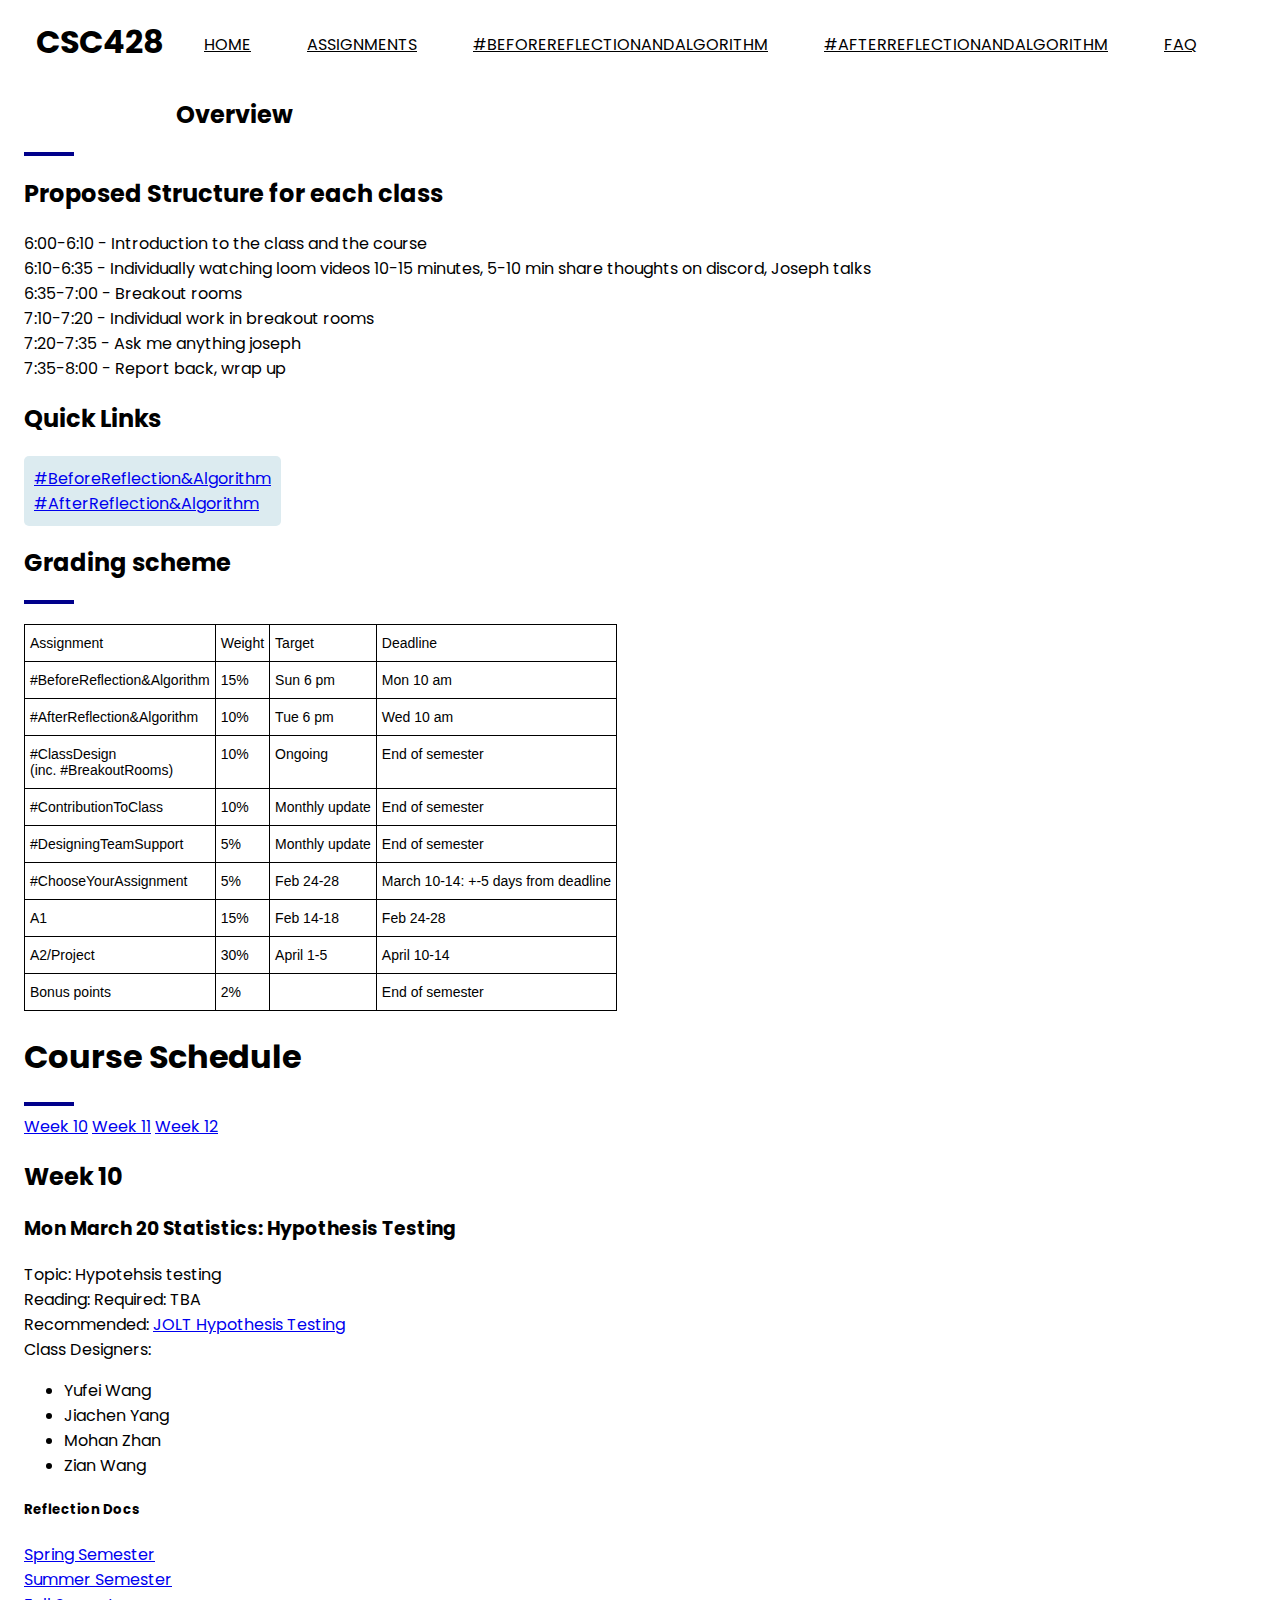
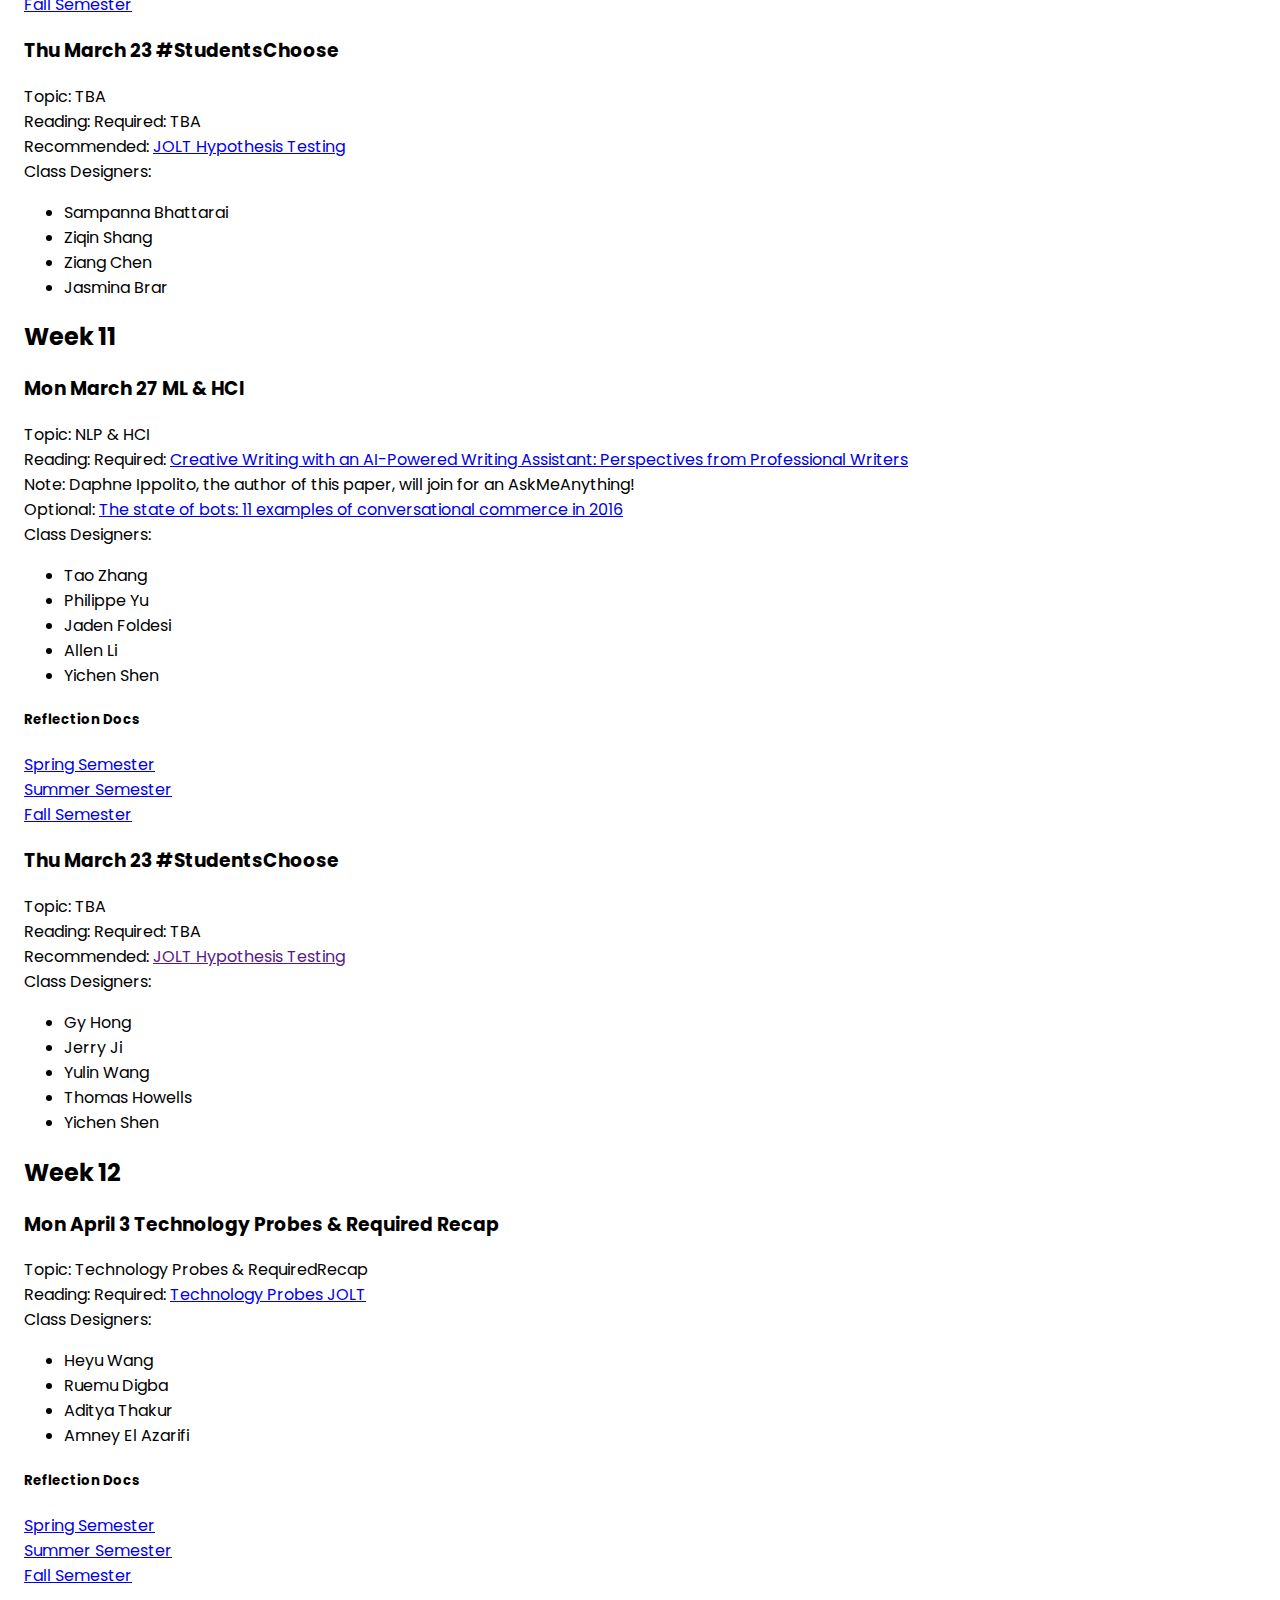
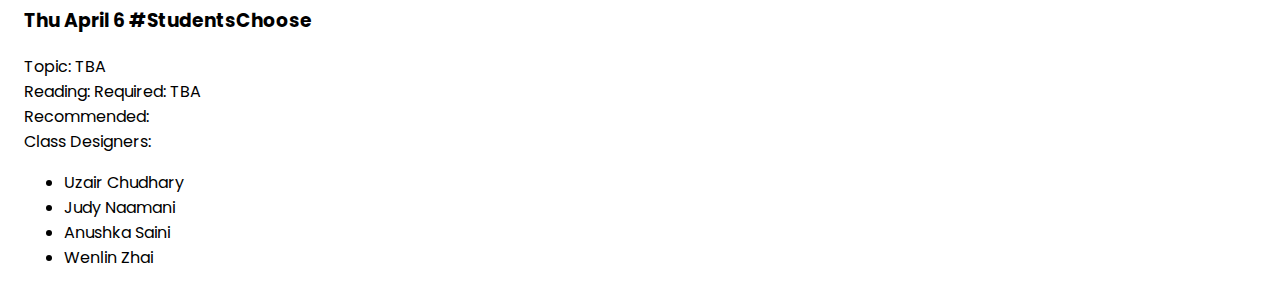
==== index.html @ db2639ae "Added navigation bar, assignments page" ====
<html>

<head>
    <title>CSC428 - Home</title>
    <link href="style.css" rel="stylesheet">
    <link rel="preconnect" href="https://fonts.googleapis.com">
    <link rel="preconnect" href="https://fonts.gstatic.com" crossorigin>
    <link href="https://fonts.googleapis.com/css2?family=Poppins:wght@400;500;700&display=swap" rel="stylesheet">
</head>

<body>
    <!-- Navigation -->
    <div class="navigation">
        <center>
          <ul>
            <li><h1>CSC428</h1></li>
            <li><a href="index.html">Home</a></li>
            <li><a href="assignments.html">Assignments</a></li>
            <li><a href="reflections.html#pre-class-ref">#BeforeReflectionAndAlgorithm</a></li>
            <li><a href="reflections.html#post-class-ref">#AfterReflectionAndAlgorithm</a></li>
            <li><a href="faq.html">FAQ</a></li>

          </ul>
        </center>
    </div>

    <!-- Course overview -->
    <h2 class="sectionTitle">Overview</h2>
    <hr/>
    <h2>Proposed Structure for each class</h2>
    <p>
        6:00-6:10 - Introduction to the class and the course<br>
        6:10-6:35 - Individually watching loom videos 10-15 minutes, 5-10 min share thoughts on discord, Joseph talks<br>
        6:35-7:00 - Breakout rooms<br>
        7:10-7:20 - Individual work in breakout rooms<br>
        7:20-7:35 - Ask me anything joseph<br>
        7:35-8:00 - Report back, wrap up<br>
    </p>

    <h2>Quick Links</h2>
    <div class="table-contents">
    <a href="reflections.html#pre-class-ref">#BeforeReflection&Algorithm</a>
    <br/>
    <a href="reflections.html#post-class-ref">#AfterReflection&Algorithm</a>
    </div>

    <h2>Grading scheme</h2>
    <hr/>
    <!-- Table with 4 columns, 10 rows -->
    <style type="text/css">
        .tg  {border-collapse:collapse;border-spacing:0;}
        .tg td{border-color:black;border-style:solid;border-width:1px;font-family:Arial, sans-serif;font-size:14px;
          overflow:hidden;padding:10px 5px;word-break:normal;}
        .tg th{border-color:black;border-style:solid;border-width:1px;font-family:Arial, sans-serif;font-size:14px;
          font-weight:normal;overflow:hidden;padding:10px 5px;word-break:normal;}
        .tg .tg-0lax{text-align:left;vertical-align:top}
        .tg {margin-top: 20px;}
        </style>
        <table class="tg">
        <thead>
          <tr>
            <th class="tg-0lax">Assignment</th>
            <th class="tg-0lax">Weight</th>
            <th class="tg-0lax">Target</th>
            <th class="tg-0lax">Deadline</th>
          </tr>
        </thead>
        <tbody>
          <tr>
            <td class="tg-0lax">#BeforeReflection&amp;Algorithm</td>
            <td class="tg-0lax">15%</td>
            <td class="tg-0lax"><span style="font-weight:400;font-style:normal;text-decoration:none">Sun 6 pm</span></td>
            <td class="tg-0lax"><span style="font-weight:400;font-style:normal;text-decoration:none">Mon 10 am</span></td>
          </tr>
          <tr>
            <td class="tg-0lax">#AfterReflection&amp;Algorithm</td>
            <td class="tg-0lax">10%</td>
            <td class="tg-0lax"><span style="font-weight:400;font-style:normal;text-decoration:none">Tue 6 pm</span></td>
            <td class="tg-0lax"><span style="font-weight:400;font-style:normal;text-decoration:none">Wed 10 am</span></td>
          </tr>
          <tr>
            <td class="tg-0lax">#ClassDesign<br><span style="font-weight:400;font-style:normal;text-decoration:none">(inc. #BreakoutRooms)</span></td>
            <td class="tg-0lax">10%</td>
            <td class="tg-0lax">Ongoing</td>
            <td class="tg-0lax"><span style="font-weight:400;font-style:normal;text-decoration:none">End of semester</span></td>
          </tr>
          <tr>
            <td class="tg-0lax">#ContributionToClass</td>
            <td class="tg-0lax">10%</td>
            <td class="tg-0lax">Monthly update</td>
            <td class="tg-0lax">End of semester</td>
          </tr>
          <tr>
            <td class="tg-0lax">#DesigningTeamSupport</td>
            <td class="tg-0lax">5%</td>
            <td class="tg-0lax">Monthly update</td>
            <td class="tg-0lax"><span style="font-weight:400;font-style:normal;text-decoration:none">End of semester</span></td>
          </tr>
          <tr>
            <td class="tg-0lax">#ChooseYourAssignment</td>
            <td class="tg-0lax">5%</td>
            <td class="tg-0lax">Feb 24-28</td>
            <td class="tg-0lax">March 10-14: +-5 days from deadline</td>
          </tr>
          <tr>
            <td class="tg-0lax">A1</td>
            <td class="tg-0lax">15%</td>
            <td class="tg-0lax">Feb 14-18</td>
            <td class="tg-0lax">Feb 24-28</td>
          </tr>
          <tr>
            <td class="tg-0lax">A2/Project</td>
            <td class="tg-0lax">30%</td>
            <td class="tg-0lax">April 1-5</td>
            <td class="tg-0lax">April 10-14</td>
          </tr>
          <tr>
            <td class="tg-0lax">Bonus points</td>
            <td class="tg-0lax">2%</td>
            <td class="tg-0lax"></td>
            <td class="tg-0lax">End of semester</td>
          </tr>
        </tbody>
        </table>

    <h1>Course Schedule</h1>
    <hr/>
    <a href="#week10">Week 10</a>
    <a href="#week11">Week 11</a>
    <a href="#week12">Week 12</a>
    <!-- Week 10 -->
    <h2 id="week10">Week 10</h2>
    <h3>Mon March 20 Statistics: Hypothesis Testing</h3>
    <p>Topic: Hypotehsis testing<br>
    Reading: Required: TBA<br>
    Recommended: <a href="https://docs.google.com/document/d/1bMSwaJC_WBbR5FyUUMl0u4nIDkSM2KWWrIAasti3SYs/edit#">JOLT Hypothesis Testing</a><br>
    Class Designers:
    <ul>
    <li>Yufei Wang</li>
    <li>Jiachen Yang</li>
    <li>Mohan Zhan</li>
    <li>Zian Wang</li>
    </ul>
    </p>
    <h5>Reflection Docs</h5>
    <a href="https://docs.google.com/document/d/1bFL7SufLl7l4DYKgdeOoBrW592IbptIlvWyvYE4WjAg/edit">Spring Semester</a><br>
    <a href="https://docs.google.com/document/d/1yIzEou4aFevViLEWxmoQb2QsuFzNKeQQV5ufIgNDj0o/edit">Summer Semester</a><br>
    <a href="https://docs.google.com/document/d/1zCPndavpBGWJQHss1wP9oANL1Conp2dPvTgdWriz6OM/edit">Fall Semester</a><br>

    <h3>Thu March 23 #StudentsChoose</h3>
    <p>Topic: TBA<br>
    Reading: Required: TBA<br>
    Recommended: <a href="https://docs.google.com/document/d/1bMSwaJC_WBbR5FyUUMl0u4nIDkSM2KWWrIAasti3SYs/edit#">JOLT Hypothesis Testing</a><br>
    Class Designers:
    <ul>
    <li>Sampanna Bhattarai</li>
    <li>Ziqin Shang</li>
    <li>Ziang Chen</li>
    <li>Jasmina Brar</li>
    </ul>
    </p>



    <!-- Week 11 -->
    <h2 id="week11">Week 11</h2>
    <h3>Mon March 27 ML & HCI </h3>
    <p>Topic: NLP & HCI<br>
    Reading: Required: <a href="https://arxiv.org/pdf/2211.05030.pdf">Creative Writing with an AI-Powered Writing Assistant: Perspectives from Professional Writers </a><br>
    Note: Daphne Ippolito, the author of this paper, will join for an AskMeAnything!<br>
    Optional: <a href="https://venturebeat.com/business/the-state-of-bots-11-examples-of-conversational-commerce-in-2016/">The state of bots: 11 examples of conversational commerce in 2016</a><br>
    Class Designers:</p>
    <ul>
    <li>Tao Zhang</li>
    <li>Philippe Yu</li>
    <li>Jaden Foldesi</li>
    <li>Allen Li</li>
    <li>Yichen Shen</li>
    </ul>
    <h5>Reflection Docs</h5>
    <a href="https://docs.google.com/document/d/1r2ujN36FmM1b9VODwj74XZJb7S1MfpkiQ09NFtXVr48/edit">Spring Semester</a><br>
    <a href="https://docs.google.com/document/d/13zJXpx1pMj7ykEjSNLNL4CycqDxliBWfOSmXlkRXEEw/edit">Summer Semester</a><br>
    <a href="https://docs.google.com/document/d/10nfylQBk_YLVd6Vt3q4A2X0akpMZisZXT3XiRBpMxWc/edit">Fall Semester</a><br>

    <h3>Thu March 23 #StudentsChoose</h3>
    <p>Topic: TBA<br>
    Reading: Required: TBA<br>
    Recommended: <a href="">JOLT Hypothesis Testing</a><br>
    Class Designers:
    <ul>
    <li>Gy Hong</li>
    <li>Jerry Ji</li>
    <li>Yulin Wang</li>
    <li>Thomas Howells</li>
    <li>Yichen Shen</li>
    </ul>
    </p>


    <!-- Week 12 -->
    <h2 id="week12">Week 12</h2>
    <h3>Mon April 3 Technology Probes & Required Recap</h3>
    <p>Topic: Technology Probes & RequiredRecap<br>
    Reading: Required: <a href="https://docs.google.com/document/d/11TOnhb-9yaT27RrT56v1B3f6bNBvG-8xECMTwxaCrmE/edit">Technology Probes JOLT</a><br>
    Class Designers:
    <ul>
    <li>Heyu Wang</li>
    <li>Ruemu Digba</li>
    <li>Aditya Thakur</li>
    <li>Amney El Azarifi</li>
    </ul>

    </p>
    <h5>Reflection Docs</h5>
    <a href="https://docs.google.com/document/d/1vaC7z3RSLK43l06SrnztiL6-LVhm4tSMfFYYeLMHx6M/edit">Spring Semester</a><br>
    <a href="https://docs.google.com/document/d/1lqKN0RysdVI_-KIfuVascd9tV3OH7clOEQWZLJFVWfo/edit">Summer Semester</a><br>
    <a href="https://docs.google.com/document/d/1j9nXvpIh_WLTFQkQ-h9BiwijwYRcWbJXVHR9-pRtDc0/edit">Fall Semester</a><br>

    <h3>Thu April 6 #StudentsChoose</h3>
    <p>Topic: TBA<br>
    Reading: Required: TBA<br>
    Recommended: <a href=""></a><br>
    Class Designers:
    <ul>
    <li>Uzair Chudhary</li>
    <li>Judy Naamani</li>
    <li>Anushka Saini</li>
    <li>Wenlin Zhai</li>
    </ul>
    </p>
</body>

</html>
---- style.css ----
body {
    font-family: 'Poppins', sans-serif;
    padding-left: 1rem;
}

hr {
    width: 50px;
    margin-inline: 0;
    border: none;
    height: 4px;
    background: darkblue;
}

.template-container {
    width: 80%;
    font-size: 14px;
}

.table-contents {
    padding: 10px;
    background: #dcebf0;
    width: fit-content;
    border-radius: 5px;
}

button {
    font-size: 16px;
    display: flex;
    align-items: center;
    column-gap: 7px;
    padding-inline: 15px;
    padding-block: 5px;
    outline: none;
    border: solid 2px #aacfdb;
    background: #dcebf0;
    border-radius: 5px;
    cursor: pointer;
}

button:hover {
    background: #aacfdb;
}

/* Navigation Bar */
.navigation li {
	margin-left: 10px;
	margin-right: 10px;
	padding: 10px 2px;
	text-transform: uppercase;
	display: inline;
	float: left;

}

.navigation ul {
	margin: 0;
	padding: 0;
	list-style-type: none;
}

.navigation a {
	display: block;
	text-align: center;
	color: black;
    padding: 14px 16px;
}

.navigation {
	height: 60px;
	width: 100%;
	top: 0px;
	left: 0px;
}
.navigation h1 {
  padding: 0px 0px;
  margin-top: 0px;
  margin-left: 0px;
}

.sectionTitle {
    margin-top: 29px;
}
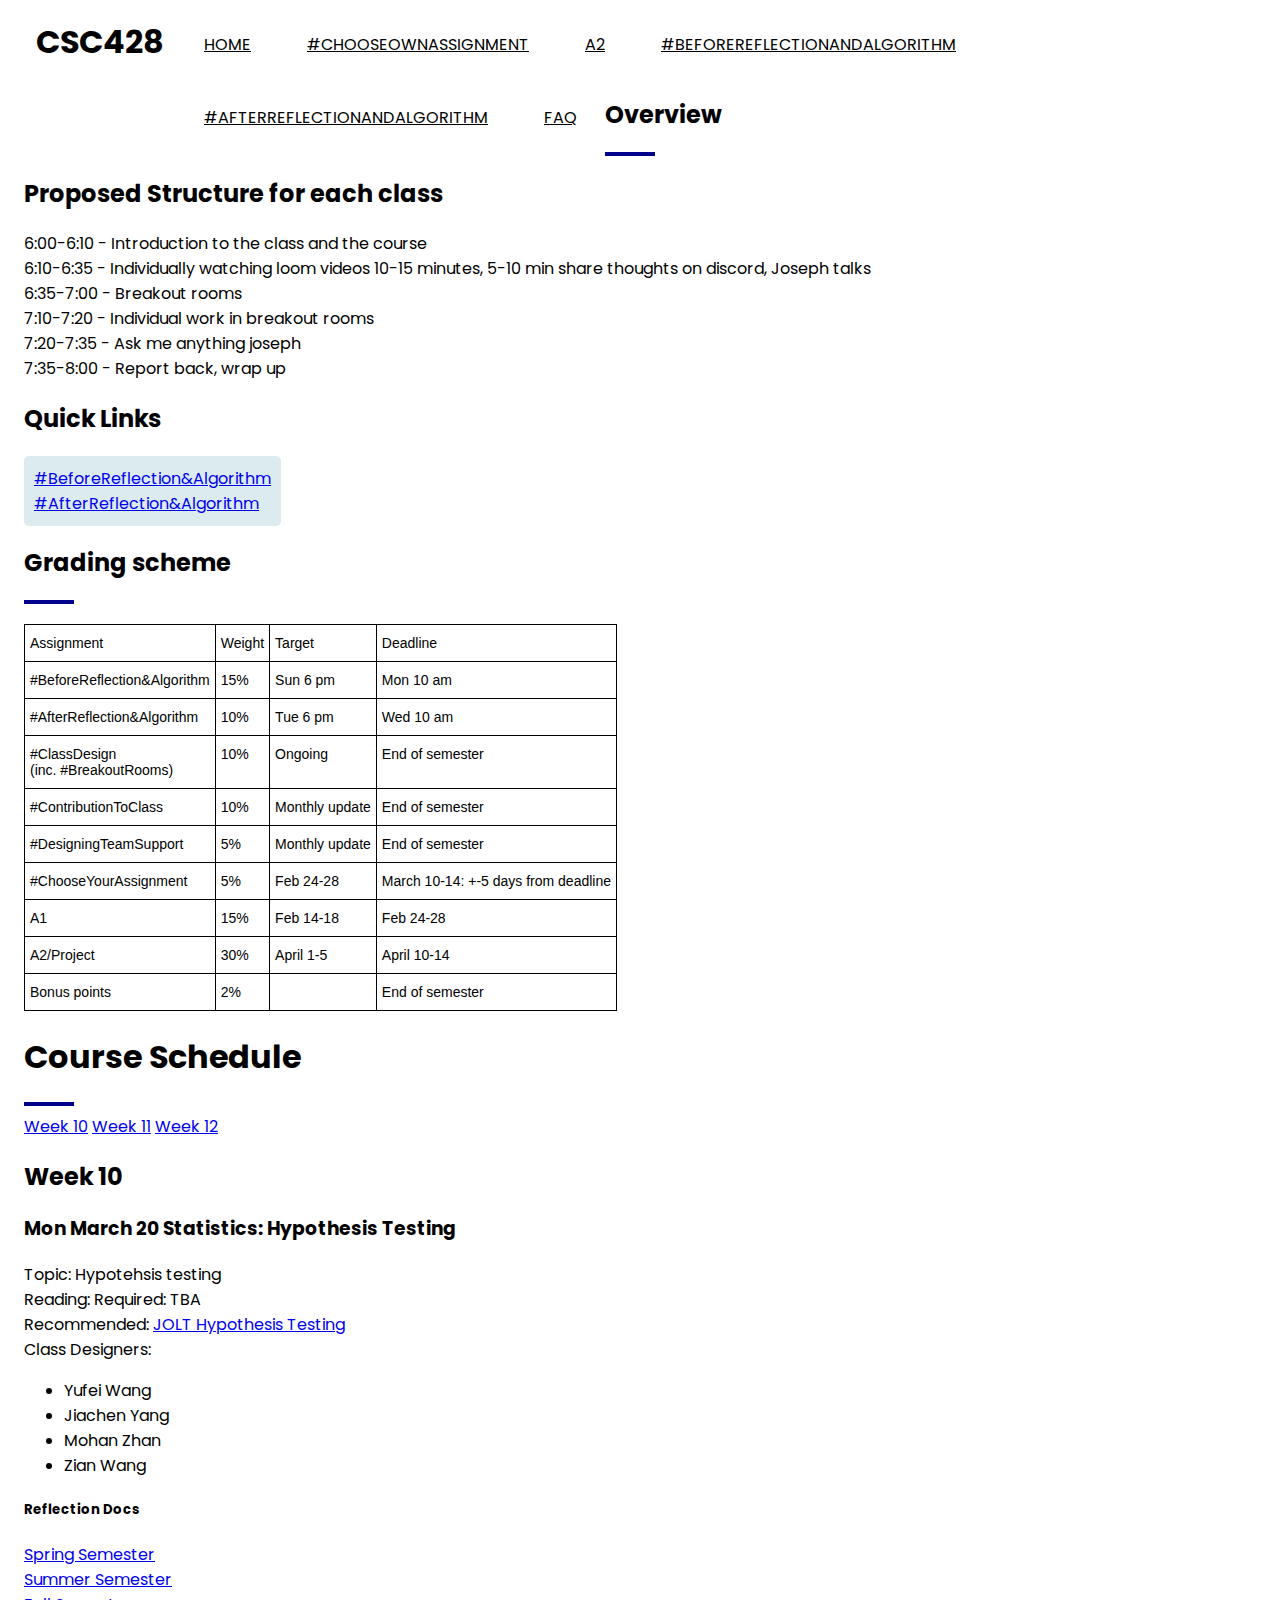
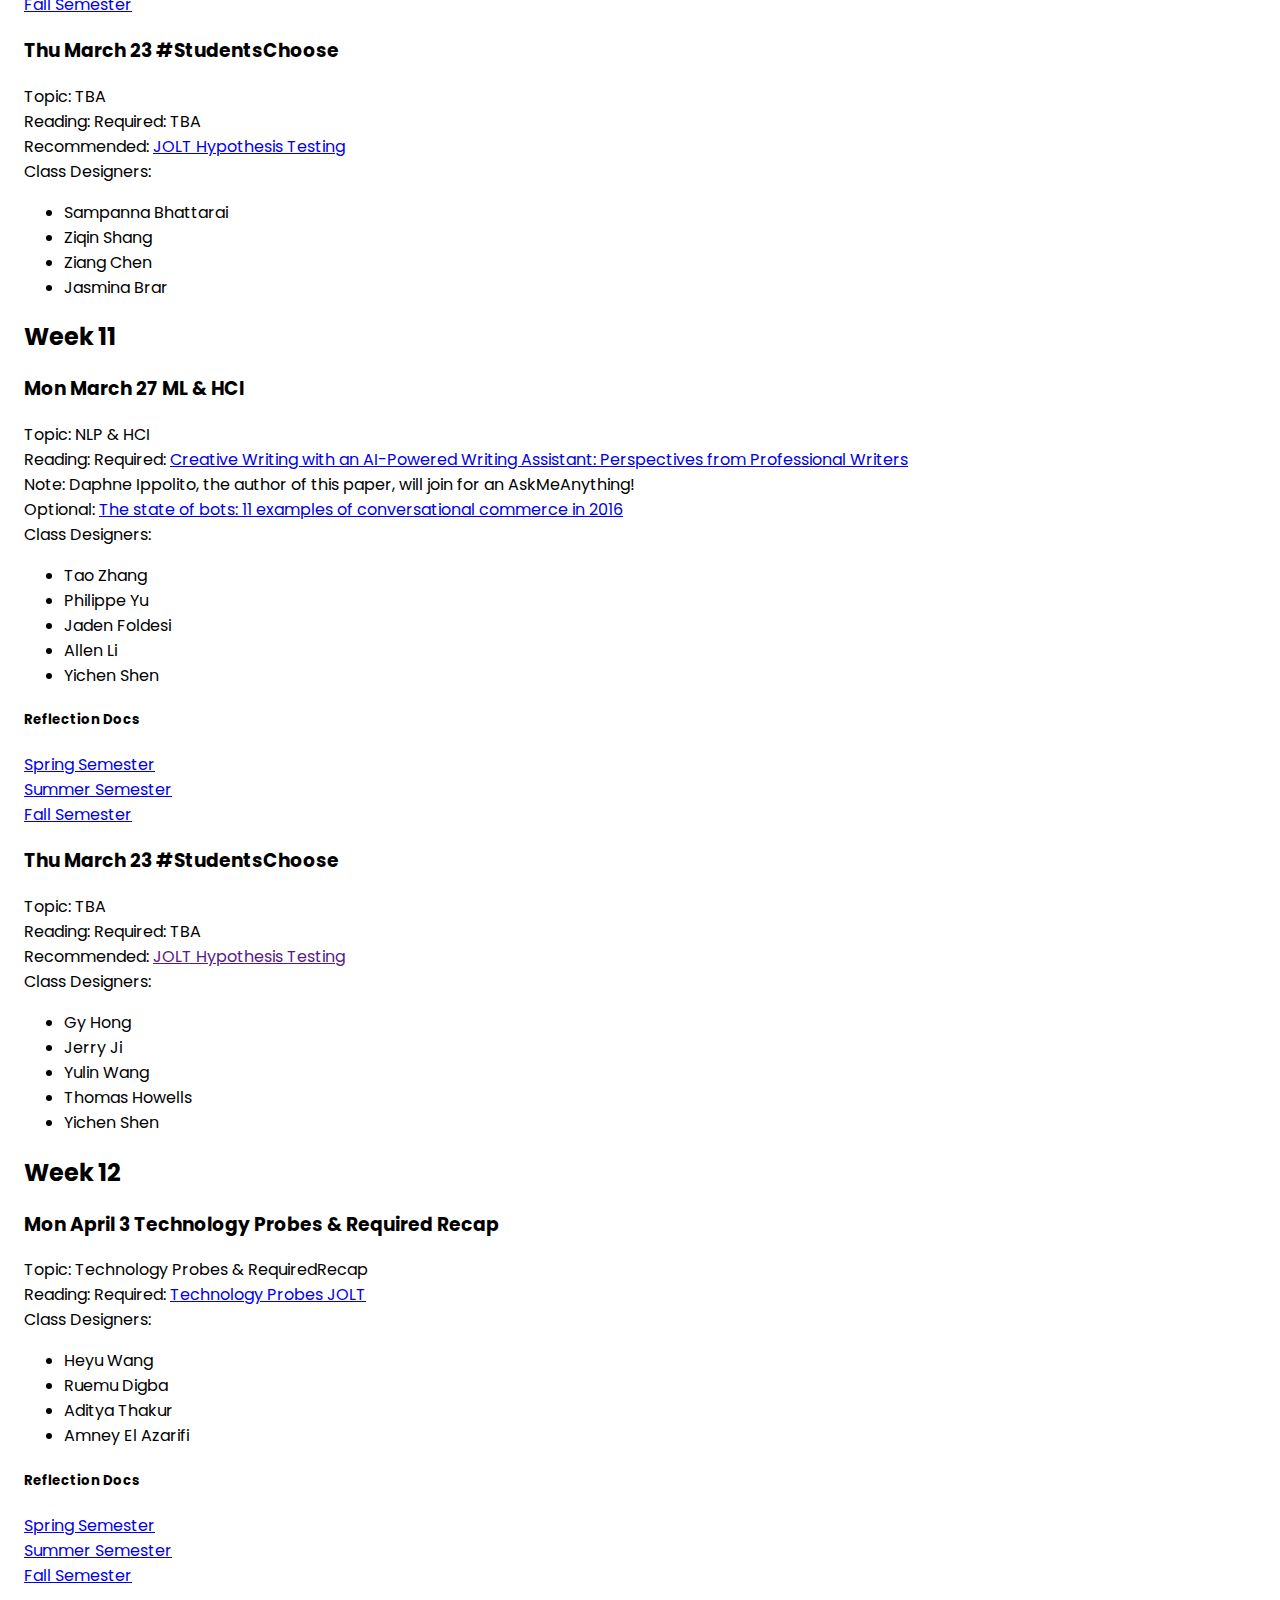
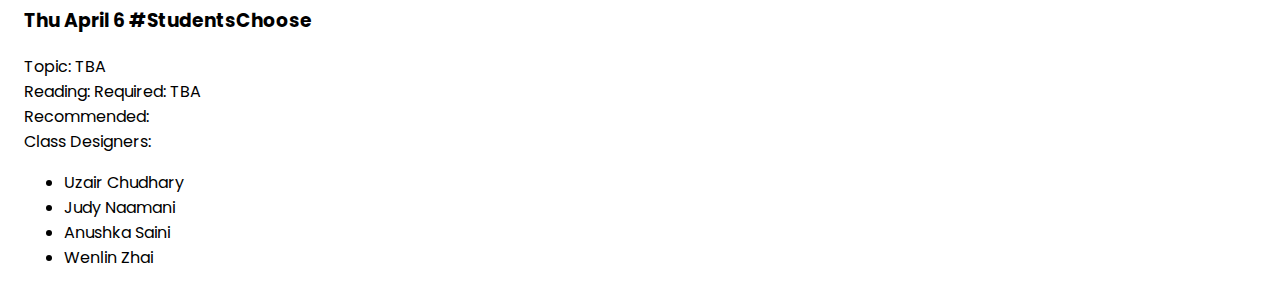
==== commit db2c445e: "Part of A2 added" ====
--- a/index.html
+++ b/index.html
@@ -15,7 +15,8 @@
           <ul>
             <li><h1>CSC428</h1></li>
             <li><a href="index.html">Home</a></li>
-            <li><a href="assignments.html">Assignments</a></li>
+            <li><a href="ownAssignment.html">#ChooseOwnAssignment</a></li>
+            <li><a href="A2.html">A2</a></li>
             <li><a href="reflections.html#pre-class-ref">#BeforeReflectionAndAlgorithm</a></li>
             <li><a href="reflections.html#post-class-ref">#AfterReflectionAndAlgorithm</a></li>
             <li><a href="faq.html">FAQ</a></li>
